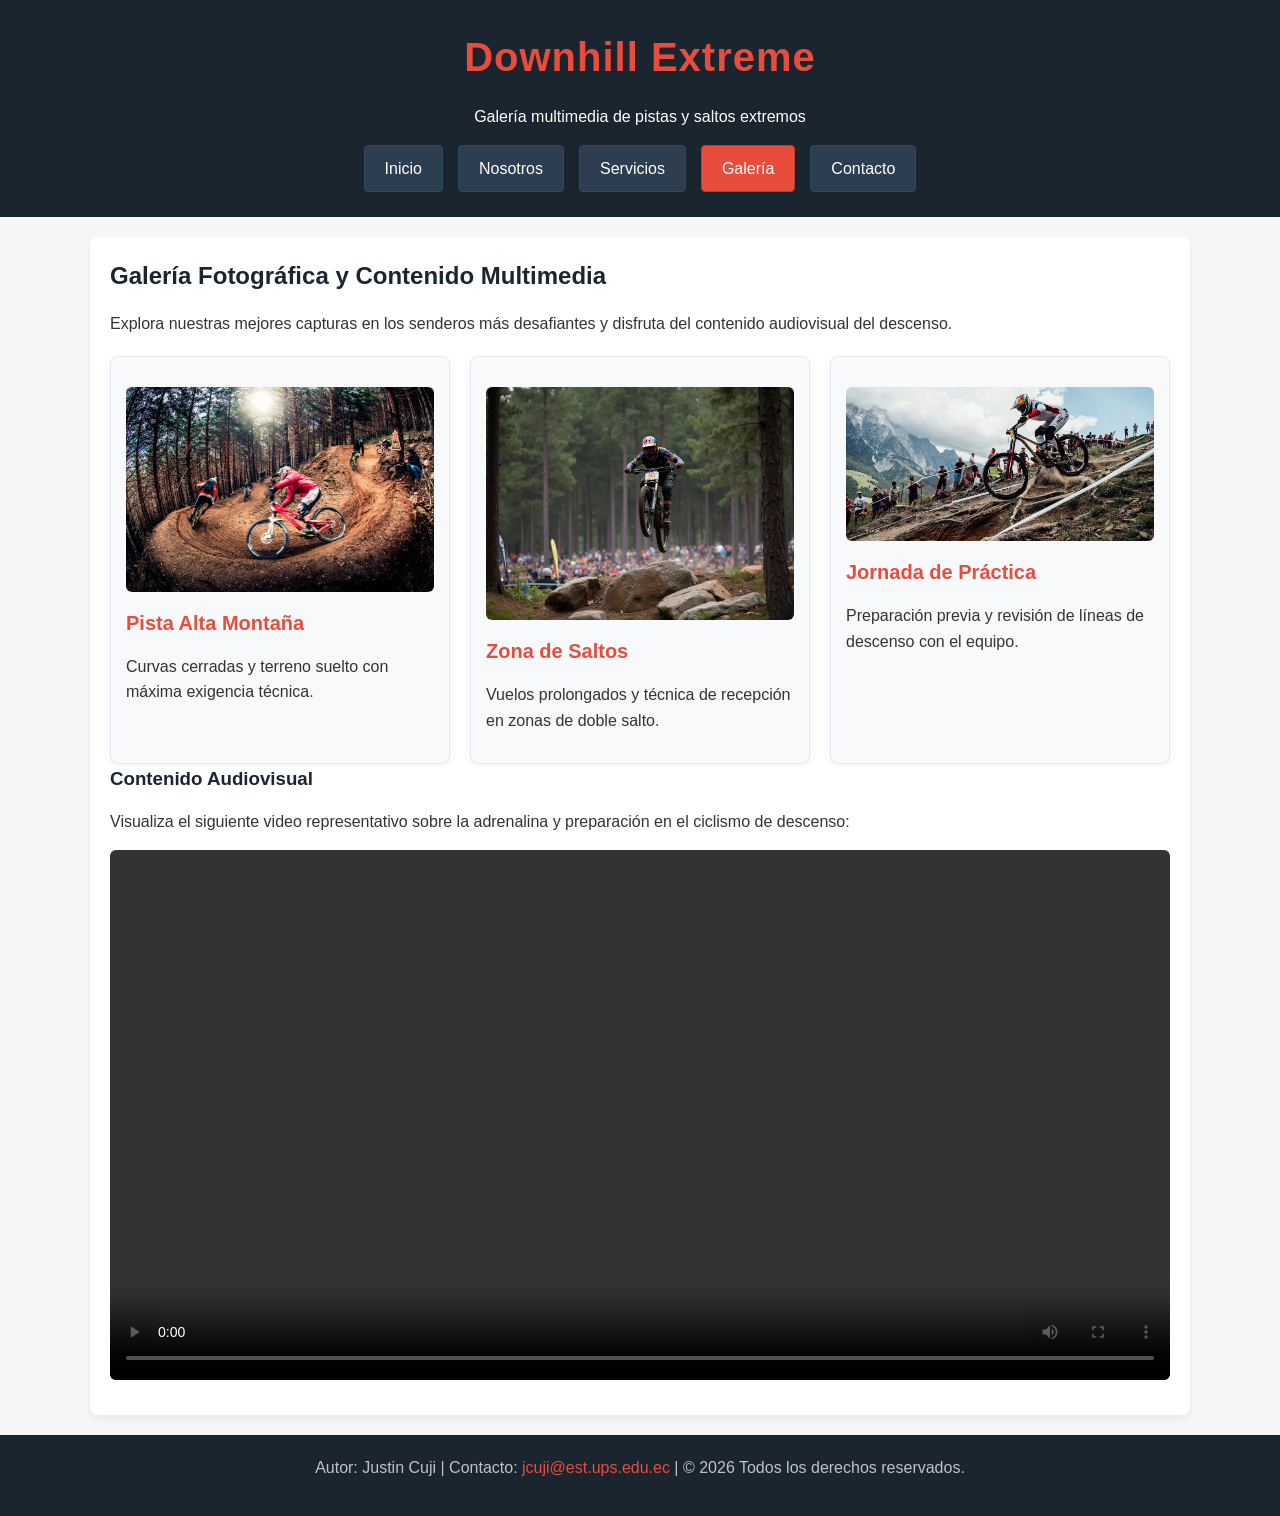
==== galeria.html @ 42ec0850 "Proyecto completo Practica 01 con script SQL y README" ====
<!DOCTYPE html>
<html lang="es">
<head>
    <meta charset="UTF-8">
    <meta name="viewport" content="width=device-width, initial-scale=1.0">
    <title>Galería y Multimedia - Downhill Extreme</title>
    <link rel="stylesheet" href="css/estilos.css">
</head>
<body>
    <header class="header">
        <h1>Downhill Extreme</h1>
        <p>Galería multimedia de pistas y saltos extremos</p>
        <nav class="nav">
            <ul>
                <li><a href="index.html">Inicio</a></li>
                <li><a href="nosotros.html">Nosotros</a></li>
                <li><a href="servicios.html">Servicios</a></li>
                <li><a href="galeria.html" class="active">Galería</a></li>
                <li><a href="contacto.php">Contacto</a></li>
            </ul>
        </nav>
    </header>

    <main class="contenedor principal">
        <h2>Galería Fotográfica y Contenido Multimedia</h2>
        <p>Explora nuestras mejores capturas en los senderos más desafiantes y disfruta del contenido audiovisual del descenso.</p>
        
        <!-- Contenedor Flexbox con tarjetas e imágenes -->
        <div class="galeria-flex">
            <div class="tarjeta">
                <img src="img/item2.jpg" alt="Pista de descenso rocosa" class="img-responsive">
                <h3>Pista Alta Montaña</h3>
                <p>Curvas cerradas y terreno suelto con máxima exigencia técnica.</p>
            </div>
            <div class="tarjeta">
                <img src="img/item3.jpg" alt="Salto de rampa en downhill" class="img-responsive">
                <h3>Zona de Saltos</h3>
                <p>Vuelos prolongados y técnica de recepción en zonas de doble salto.</p>
            </div>
            <div class="tarjeta">
                <img src="img/banner.jpg" alt="Entrenamiento en equipo" class="img-responsive">
                <h3>Jornada de Práctica</h3>
                <p>Preparación previa y revisión de líneas de descenso con el equipo.</p>
            </div>
        </div>

        <section class="seccion-multimedia">
            <h3>Contenido Audiovisual</h3>
            <p>Visualiza el siguiente video representativo sobre la adrenalina y preparación en el ciclismo de descenso:</p>
            <div class="video-contenedor">
                <!-- Video multimedia embebido (requisito de multimedia) -->
                <video controls width="100%" class="img-responsive">
                    <source src="img/video-downhill.mp4" type="video/mp4">
                    Tu navegador no soporta la reproducción de video HTML5.
                </video>
            </div>
        </section>
    </main>

    <footer class="footer">
        <p>Autor: Justin Cuji | Contacto: <a href="mailto:jcuji@est.ups.edu.ec">jcuji@est.ups.edu.ec</a> | &copy; 2026 Todos los derechos reservados.</p>
    </footer>
</body>
</html>
---- css/estilos.css ----
/* ==========================================================================
   HOJA DE ESTILOS EXTERNA - PRÁCTICA 01 (PROGRAMACIÓN Y PLATAFORMAS WEB)
   Autor: Justin Cuji
   Temática: Downhill Extreme
   ========================================================================== */

/* --- 1. HERENCIA Y CONFIGURACIÓN GENERAL --- */
/* Definición de tipografía, color general y reinicio básico */
* {
    box-sizing: border-box;
    margin: 0;
    padding: 0;
}

body {
    font-family: 'Segoe UI', Tahoma, Geneva, Verdana, sans-serif;
    font-size: 16px;
    line-height: 1.6;
    color: #333333;
    background-color: #f4f6f8;
}

/* Sobrescritura de propiedad heredada en componente (explicar en informe) */
h1, h2, h3 {
    color: #1a252f;
    font-weight: 700;
}

/* Agrupación de selectores */
h1, h2, h3, p {
    margin-bottom: 15px;
}

/* --- 2. CONTENEDOR PRINCIPAL Y MODELO DE CAJA --- */
.contenedor {
    max-width: 1100px;
    margin: 0 auto; /* Centrado del contenedor principal mediante márgenes laterales automáticos */
    padding: 20px;
}

.principal {
    background-color: #ffffff;
    min-height: 80vh;
    border-radius: 8px;
    box-shadow: 0 4px 6px rgba(0, 0, 0, 0.05);
    margin-top: 20px;
    margin-bottom: 20px;
}

/* --- 3. CABECERA Y NAVEGACIÓN FLEXBOX --- */
.header {
    background-color: #1a252f;
    color: #ffffff;
    padding: 25px 20px;
    text-align: center;
}

.header h1 {
    color: #e74c3c; /* Sobrescribe el color heredado del body */
    font-size: 2.5rem;
    letter-spacing: 1px;
}

.nav ul {
    list-style-type: none; /* Lista sin viñetas para navegación */
    display: flex;
    justify-content: center;
    align-items: center;
    gap: 15px;
    flex-wrap: wrap;
    margin-top: 15px;
}

.nav a {
    display: block; /* Enlaces como bloques */
    color: #ffffff;
    text-decoration: none;
    padding: 10px 20px;
    background-color: #2c3e50;
    border-radius: 4px;
    border: 1px solid #34495e;
    transition: background-color 0.3s ease, border-color 0.3s ease;
}

/* Estados visibles hover y active */
.nav a:hover,
.nav a.active {
    background-color: #e74c3c;
    border-color: #c0392b;
}

/* --- 4. LISTAS DE CONTENIDO E IMÁGENES --- */
/* Personalización diferenciada del menú */
.lista-contenido {
    list-style-type: square;
    padding-left: 25px;
    margin-bottom: 20px;
}

.lista-contenido li {
    margin-bottom: 8px;
}

/* Control del tamaño de imágenes conservando proporciones */
.img-responsive {
    max-width: 100%;
    height: auto;
    border-radius: 6px;
    display: block;
    margin: 15px 0;
}

figure {
    margin: 20px 0;
}

figcaption {
    font-size: 0.9rem;
    color: #7f8c8d;
    text-align: center;
    font-style: italic;
}

/* --- 5. DISTRIBUCIÓN INTERIOR CON FLEXBOX (TARJETAS) --- */
.galeria-flex {
    display: flex;
    flex-wrap: wrap; /* Permite distribuirlas en varias filas cuando el espacio resulte insuficiente */
    gap: 20px;
    justify-content: space-between;
    margin-top: 20px;
}

.tarjeta {
    flex: 1 1 300px;
    background-color: #f8f9fa;
    border: 1px solid #e2e8f0;
    border-radius: 8px;
    padding: 15px;
    box-shadow: 0 2px 4px rgba(0, 0, 0, 0.05);
}

.tarjeta h3 {
    color: #e74c3c;
    font-size: 1.25rem;
}

/* --- 6. TABLAS --- */
.tabla-datos {
    width: 100%;
    border-collapse: collapse; /* Requisito exigido */
    margin: 20px 0;
}

.tabla-datos th, 
.tabla-datos td {
    border: 1px solid #cbd5e1;
    padding: 12px 15px;
    text-align: left;
}

.tabla-datos th {
    background-color: #2c3e50;
    color: #ffffff;
    font-weight: bold;
}

.tabla-datos tr:nth-child(even) {
    background-color: #f8fafc;
}

/* --- 7. FORMULARIO DE CONTACTO --- */
.formulario-contacto fieldset {
    border: 1px solid #cbd5e1;
    border-radius: 6px;
    padding: 20px;
    margin-bottom: 20px;
}

.formulario-contacto legend {
    font-weight: bold;
    padding: 0 10px;
    color: #e74c3c;
}

.grupo-campo {
    margin-bottom: 15px;
}

.grupo-campo label {
    display: block; /* Muestra etiquetas como bloque */
    font-weight: 600;
    margin-bottom: 5px;
    color: #2c3e50;
}

.grupo-campo input,
.grupo-campo textarea {
    width: 100%;
    padding: 10px;
    border: 1px solid #cbd5e1;
    border-radius: 4px;
    font-size: 1rem;
    font-family: inherit;
}

/* Resaltado del campo activo con focus */
.grupo-campo input:focus,
.grupo-campo textarea:focus {
    outline: none;
    border-color: #e74c3c;
    box-shadow: 0 0 5px rgba(231, 76, 60, 0.4);
}

.btn-enviar {
    background-color: #e74c3c;
    color: #ffffff;
    border: none;
    padding: 12px 25px;
    font-size: 1rem;
    font-weight: bold;
    border-radius: 4px;
    cursor: pointer;
    transition: background-color 0.3s ease;
}

.btn-enviar:hover {
    background-color: #c0392b;
}

/* --- 8. PIE DE PÁGINA --- */
.footer {
    background-color: #1a252f;
    color: #bdc3c7;
    text-align: center;
    padding: 20px;
    margin-top: auto;
}

.footer a {
    color: #e74c3c;
    text-decoration: none;
}

.footer a:hover {
    text-decoration: underline;
}
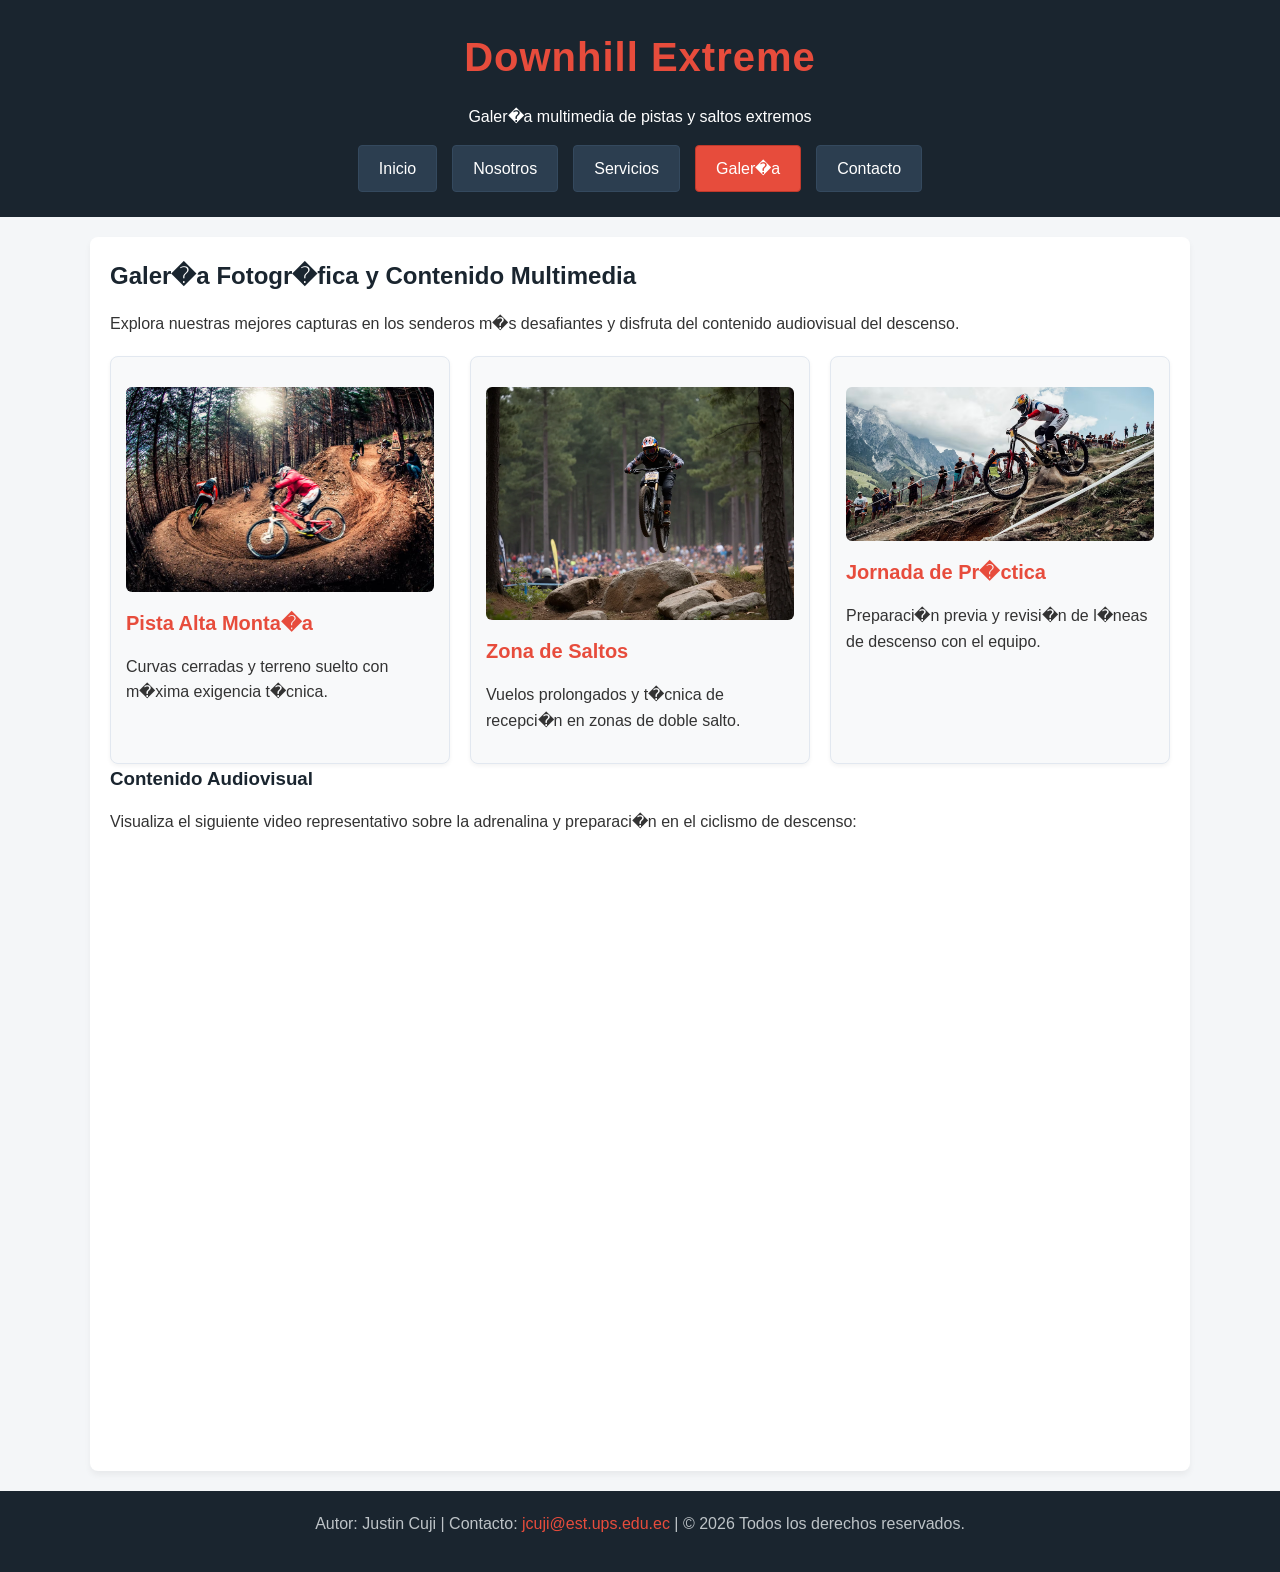
==== commit fa7562db: "Actualizar galeria con iframe de YouTube definitivo" ====
--- a/galeria.html
+++ b/galeria.html
@@ -3,56 +3,51 @@
 <head>
     <meta charset="UTF-8">
     <meta name="viewport" content="width=device-width, initial-scale=1.0">
-    <title>Galería y Multimedia - Downhill Extreme</title>
+    <title>Galer�a y Multimedia - Downhill Extreme</title>
     <link rel="stylesheet" href="css/estilos.css">
 </head>
 <body>
     <header class="header">
         <h1>Downhill Extreme</h1>
-        <p>Galería multimedia de pistas y saltos extremos</p>
+        <p>Galer�a multimedia de pistas y saltos extremos</p>
         <nav class="nav">
             <ul>
                 <li><a href="index.html">Inicio</a></li>
                 <li><a href="nosotros.html">Nosotros</a></li>
                 <li><a href="servicios.html">Servicios</a></li>
-                <li><a href="galeria.html" class="active">Galería</a></li>
+                <li><a href="galeria.html" class="active">Galer�a</a></li>
                 <li><a href="contacto.php">Contacto</a></li>
             </ul>
         </nav>
     </header>
 
     <main class="contenedor principal">
-        <h2>Galería Fotográfica y Contenido Multimedia</h2>
-        <p>Explora nuestras mejores capturas en los senderos más desafiantes y disfruta del contenido audiovisual del descenso.</p>
+        <h2>Galer�a Fotogr�fica y Contenido Multimedia</h2>
+        <p>Explora nuestras mejores capturas en los senderos m�s desafiantes y disfruta del contenido audiovisual del descenso.</p>
         
-        <!-- Contenedor Flexbox con tarjetas e imágenes -->
         <div class="galeria-flex">
             <div class="tarjeta">
                 <img src="img/item2.jpg" alt="Pista de descenso rocosa" class="img-responsive">
-                <h3>Pista Alta Montaña</h3>
-                <p>Curvas cerradas y terreno suelto con máxima exigencia técnica.</p>
+                <h3>Pista Alta Monta�a</h3>
+                <p>Curvas cerradas y terreno suelto con m�xima exigencia t�cnica.</p>
             </div>
             <div class="tarjeta">
                 <img src="img/item3.jpg" alt="Salto de rampa en downhill" class="img-responsive">
                 <h3>Zona de Saltos</h3>
-                <p>Vuelos prolongados y técnica de recepción en zonas de doble salto.</p>
+                <p>Vuelos prolongados y t�cnica de recepci�n en zonas de doble salto.</p>
             </div>
             <div class="tarjeta">
                 <img src="img/banner.jpg" alt="Entrenamiento en equipo" class="img-responsive">
-                <h3>Jornada de Práctica</h3>
-                <p>Preparación previa y revisión de líneas de descenso con el equipo.</p>
+                <h3>Jornada de Pr�ctica</h3>
+                <p>Preparaci�n previa y revisi�n de l�neas de descenso con el equipo.</p>
             </div>
         </div>
 
         <section class="seccion-multimedia">
             <h3>Contenido Audiovisual</h3>
-            <p>Visualiza el siguiente video representativo sobre la adrenalina y preparación en el ciclismo de descenso:</p>
-            <div class="video-contenedor">
-                <!-- Video multimedia embebido (requisito de multimedia) -->
-                <video controls width="100%" class="img-responsive">
-                    <source src="img/video-downhill.mp4" type="video/mp4">
-                    Tu navegador no soporta la reproducción de video HTML5.
-                </video>
+            <p>Visualiza el siguiente video representativo sobre la adrenalina y preparaci�n en el ciclismo de descenso:</p>
+            <div class="video-container" style="position: relative; padding-bottom: 56.25%; height: 0; overflow: hidden; margin-top: 20px;">
+                <iframe src="https://www.youtube.com/embed/FsKdmnjC6n4" title="Video Downhill Extreme" style="position: absolute; top: 0; left: 0; width: 100%; height: 100%; border: 0;" allowfullscreen></iframe>
             </div>
         </section>
     </main>
@@ -61,4 +56,4 @@
         <p>Autor: Justin Cuji | Contacto: <a href="mailto:jcuji@est.ups.edu.ec">jcuji@est.ups.edu.ec</a> | &copy; 2026 Todos los derechos reservados.</p>
     </footer>
 </body>
-</html>+</html>
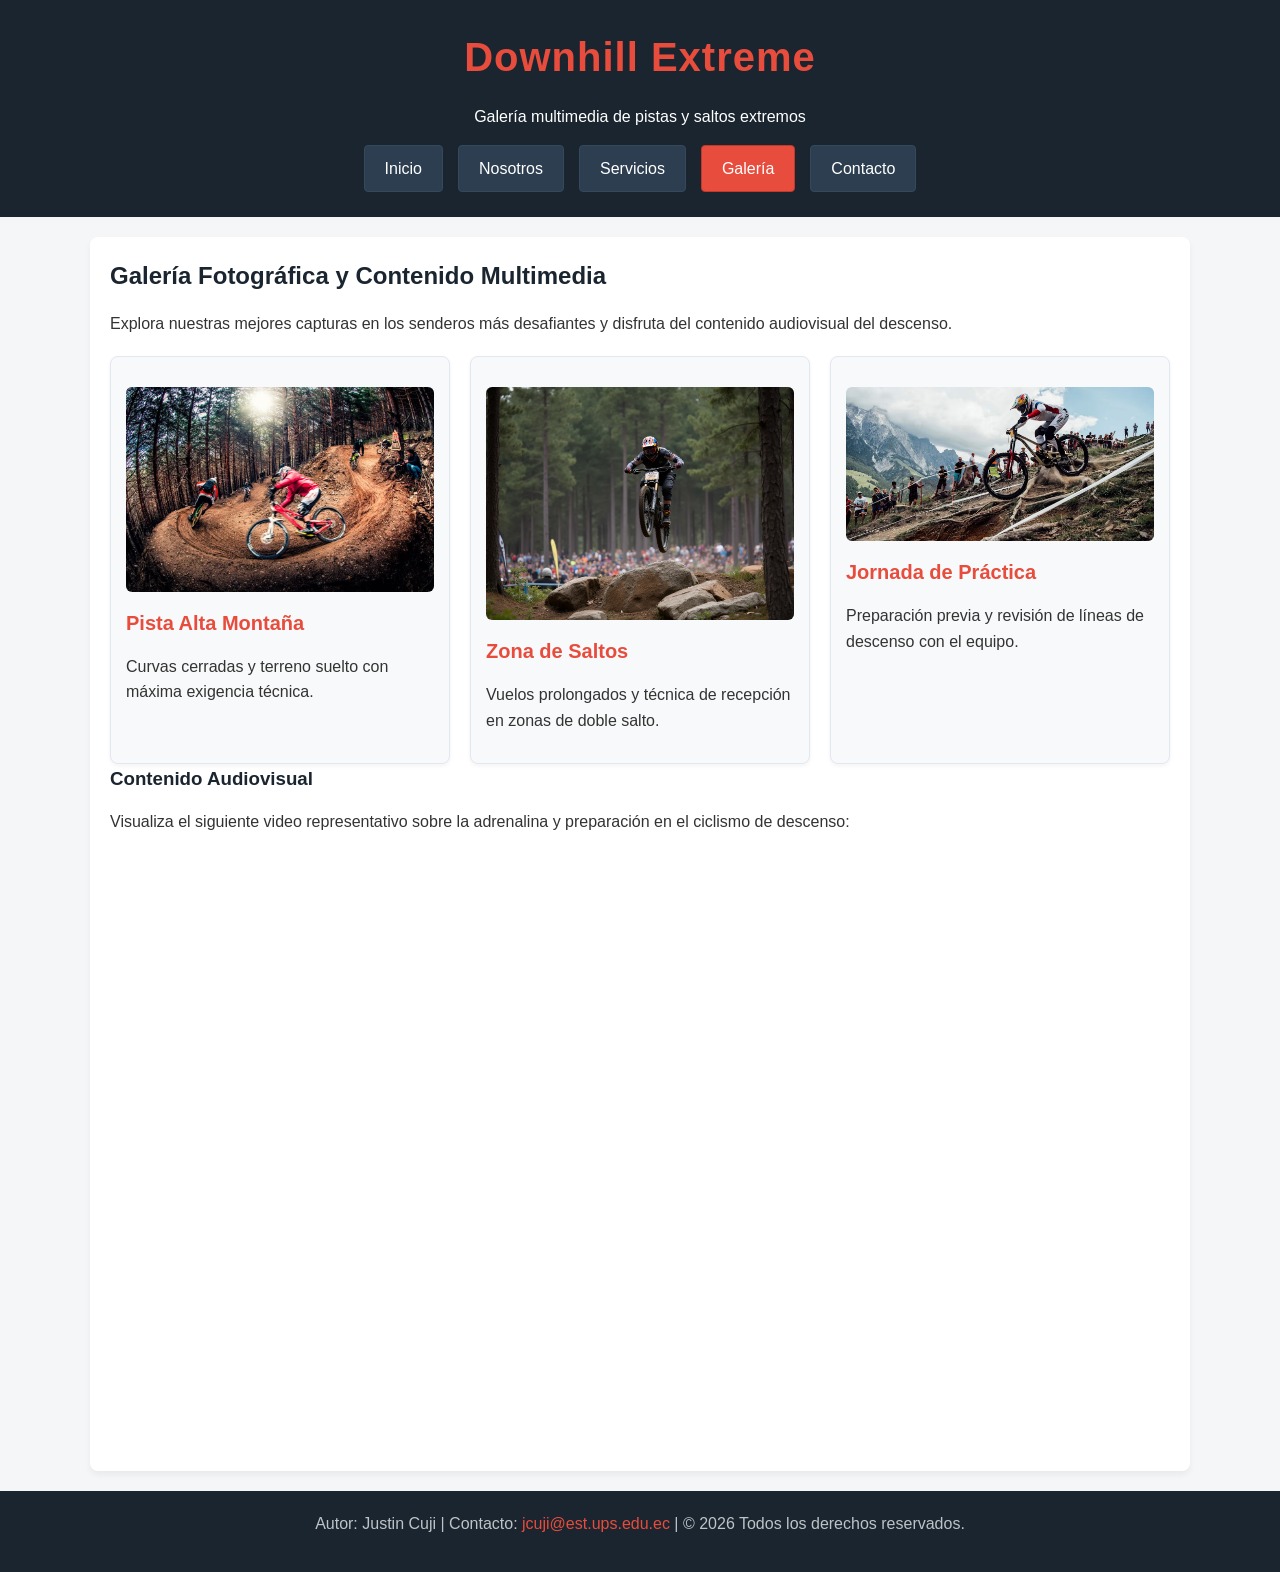
==== commit d13e32fb: "Corregir codificacion UTF-8 y dejar listo el video de YouTube" ====
--- a/galeria.html
+++ b/galeria.html
@@ -1,51 +1,51 @@
-<!DOCTYPE html>
+﻿<!DOCTYPE html>
 <html lang="es">
 <head>
     <meta charset="UTF-8">
     <meta name="viewport" content="width=device-width, initial-scale=1.0">
-    <title>Galer�a y Multimedia - Downhill Extreme</title>
+    <title>Galería y Multimedia - Downhill Extreme</title>
     <link rel="stylesheet" href="css/estilos.css">
 </head>
 <body>
     <header class="header">
         <h1>Downhill Extreme</h1>
-        <p>Galer�a multimedia de pistas y saltos extremos</p>
+        <p>Galería multimedia de pistas y saltos extremos</p>
         <nav class="nav">
             <ul>
                 <li><a href="index.html">Inicio</a></li>
                 <li><a href="nosotros.html">Nosotros</a></li>
                 <li><a href="servicios.html">Servicios</a></li>
-                <li><a href="galeria.html" class="active">Galer�a</a></li>
+                <li><a href="galeria.html" class="active">Galería</a></li>
                 <li><a href="contacto.php">Contacto</a></li>
             </ul>
         </nav>
     </header>
 
     <main class="contenedor principal">
-        <h2>Galer�a Fotogr�fica y Contenido Multimedia</h2>
-        <p>Explora nuestras mejores capturas en los senderos m�s desafiantes y disfruta del contenido audiovisual del descenso.</p>
+        <h2>Galería Fotográfica y Contenido Multimedia</h2>
+        <p>Explora nuestras mejores capturas en los senderos más desafiantes y disfruta del contenido audiovisual del descenso.</p>
         
         <div class="galeria-flex">
             <div class="tarjeta">
                 <img src="img/item2.jpg" alt="Pista de descenso rocosa" class="img-responsive">
-                <h3>Pista Alta Monta�a</h3>
-                <p>Curvas cerradas y terreno suelto con m�xima exigencia t�cnica.</p>
+                <h3>Pista Alta Montaña</h3>
+                <p>Curvas cerradas y terreno suelto con máxima exigencia técnica.</p>
             </div>
             <div class="tarjeta">
                 <img src="img/item3.jpg" alt="Salto de rampa en downhill" class="img-responsive">
                 <h3>Zona de Saltos</h3>
-                <p>Vuelos prolongados y t�cnica de recepci�n en zonas de doble salto.</p>
+                <p>Vuelos prolongados y técnica de recepción en zonas de doble salto.</p>
             </div>
             <div class="tarjeta">
                 <img src="img/banner.jpg" alt="Entrenamiento en equipo" class="img-responsive">
-                <h3>Jornada de Pr�ctica</h3>
-                <p>Preparaci�n previa y revisi�n de l�neas de descenso con el equipo.</p>
+                <h3>Jornada de Práctica</h3>
+                <p>Preparación previa y revisión de líneas de descenso con el equipo.</p>
             </div>
         </div>
 
         <section class="seccion-multimedia">
             <h3>Contenido Audiovisual</h3>
-            <p>Visualiza el siguiente video representativo sobre la adrenalina y preparaci�n en el ciclismo de descenso:</p>
+            <p>Visualiza el siguiente video representativo sobre la adrenalina y preparación en el ciclismo de descenso:</p>
             <div class="video-container" style="position: relative; padding-bottom: 56.25%; height: 0; overflow: hidden; margin-top: 20px;">
                 <iframe src="https://www.youtube.com/embed/FsKdmnjC6n4" title="Video Downhill Extreme" style="position: absolute; top: 0; left: 0; width: 100%; height: 100%; border: 0;" allowfullscreen></iframe>
             </div>
